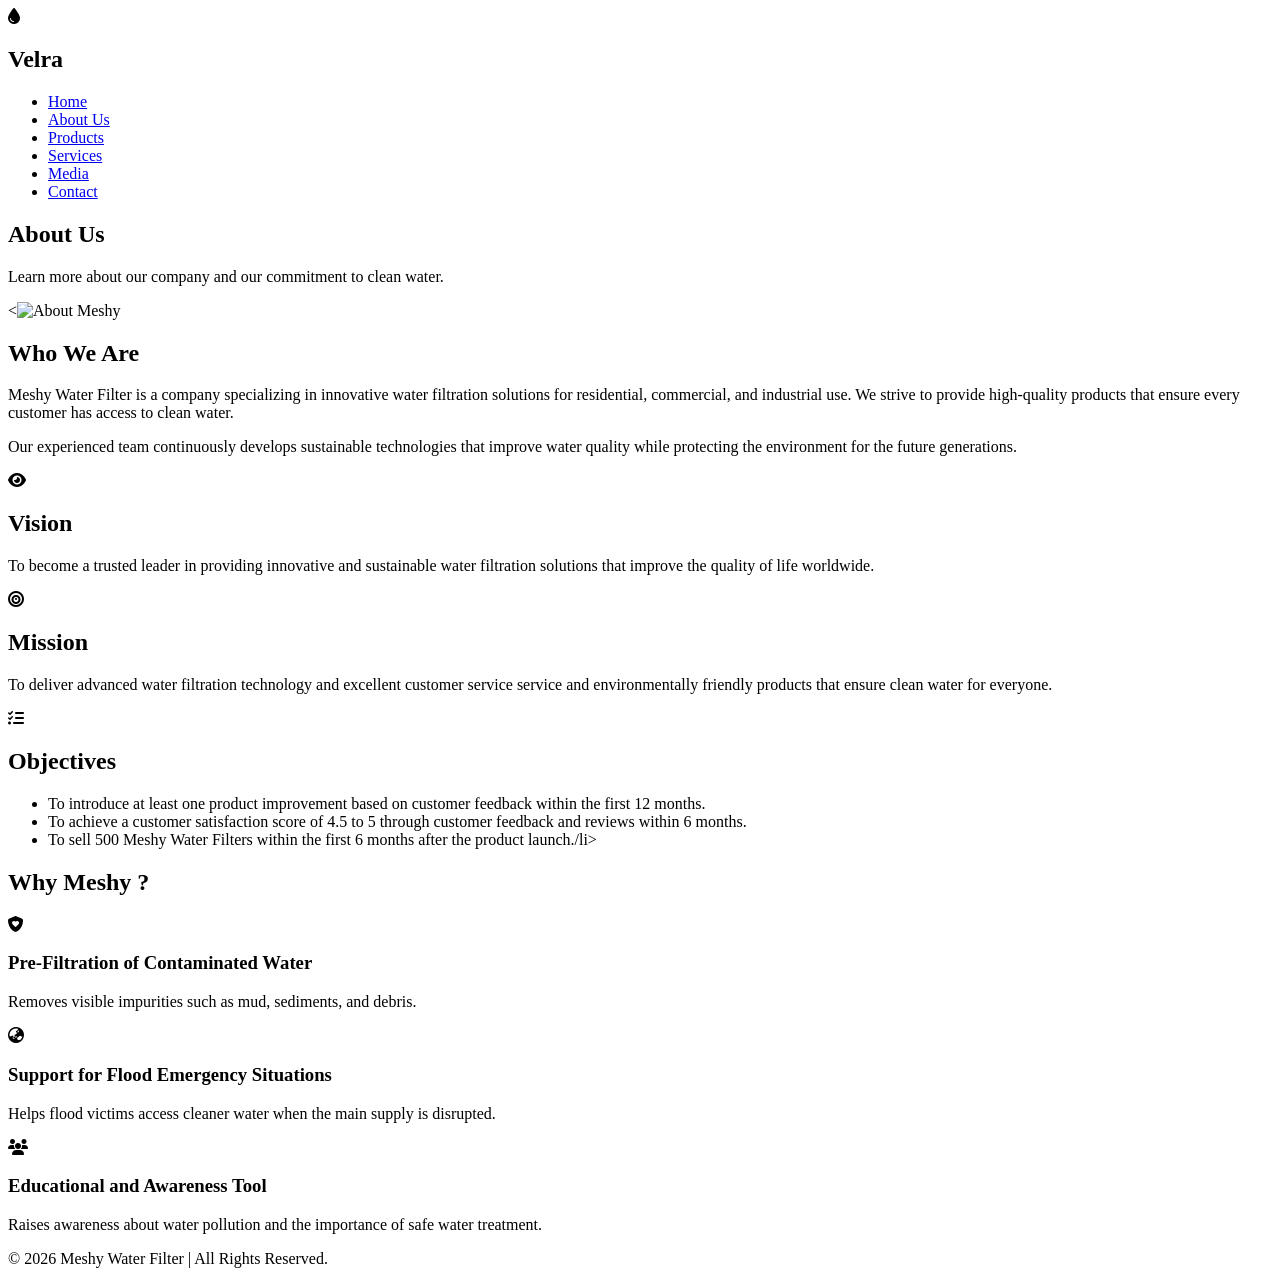
==== about.html @ 9e535a58 "Create about.html" ====
<!DOCTYPE html>
<html lang="en">

<head>

    <meta charset="UTF-8">
    <meta name="viewport" content="width=device-width, initial-scale=1.0">

    <title>About Us | Meshy Water Filter</title>

    <link rel="stylesheet" href="css/style.css">

    <link href="https://fonts.googleapis.com/css2?family=Poppins:wght@300;400;500;600;700&display=swap" rel="stylesheet">

    <link rel="stylesheet"
    href="https://cdnjs.cloudflare.com/ajax/libs/font-awesome/6.6.0/css/all.min.css">

</head>

<body>

<header>

<nav>

<div class="logo">

<i class="fa-solid fa-droplet"></i>

<h2>Velra</h2>

</div>

<ul>

<li><a href="index.html">Home</a></li>

<li><a class="active" href="about.html">About Us</a></li>

<li><a href="products.html">Products</a></li>

<li><a href="services.html">Services</a></li>

<li><a href="media.html">Media</a></li>

<li><a href="contact.html">Contact</a></li>

</ul>

</nav>

</header>

<section class="page-banner">

<h1>About Us</h1>

<p>Learn more about our company and our commitment to clean water.</p>

</section>

<section class="about-container">

<div class="about-image">

<<img src="images/poster_meshy.jpg" alt="About Meshy">

</div>

<div class="about-content">

<h2>Who We Are</h2>

<p>

Meshy Water Filter is a company specializing in innovative water
filtration solutions for residential, commercial, and industrial use.
We strive to provide high-quality products that ensure every customer
has access to clean water. 

</p>

<p>

Our experienced team continuously develops sustainable technologies
that improve water quality while protecting the environment for the future
generations.

</p>

</div>

</section>

<section class="mission-section">

<div class="mission-card">

<i class="fa-solid fa-eye"></i>

<h2>Vision</h2>

<p>

To become a trusted leader in providing innovative and sustainable
water filtration solutions that improve the quality of life worldwide.

</p>

</div>

<div class="mission-card">

<i class="fa-solid fa-bullseye"></i>

<h2>Mission</h2>

<p>

To deliver advanced water filtration technology and excellent customer service
service and environmentally friendly products that ensure clean water for everyone.

</p>

</div>

<div class="mission-card">

<i class="fa-solid fa-list-check"></i>

<h2>Objectives</h2>

<ul>

<li>To introduce at least one product improvement based on customer feedback within the first 12 months.</li>

<li>To achieve a customer satisfaction score of 4.5 to 5 through customer feedback and reviews within 6 months. 
</li>

<li>To sell 500 Meshy Water Filters within the first 6 months after the product launch./li>


</ul>

</div>

</section>

<section class="why-us">

<h2>Why Meshy ?</h2>

<div class="why-grid">

<div class="why-card">

<i class="fa-solid fa-shield-heart"></i>

<h3>Pre-Filtration of Contaminated Water
</h3>

<p>

Removes visible impurities such as mud, sediments, and debris.
</p>

</div>

<div class="why-card">

<i class="fa-solid fa-earth-asia"></i>

<h3>Support for Flood Emergency Situations
</h3>

<p>

Helps flood victims access cleaner water when the main supply is disrupted.

</p>

</div>

<div class="why-card">

<i class="fa-solid fa-users"></i>

<h3>Educational and Awareness Tool</h3>

<p>

Raises awareness about water pollution and the importance of safe water treatment.
</p>

</div>

</div>

</section>

<footer>

<p>

© 2026 Meshy Water Filter | All Rights Reserved.

</p>

</footer>

</body>

</html>
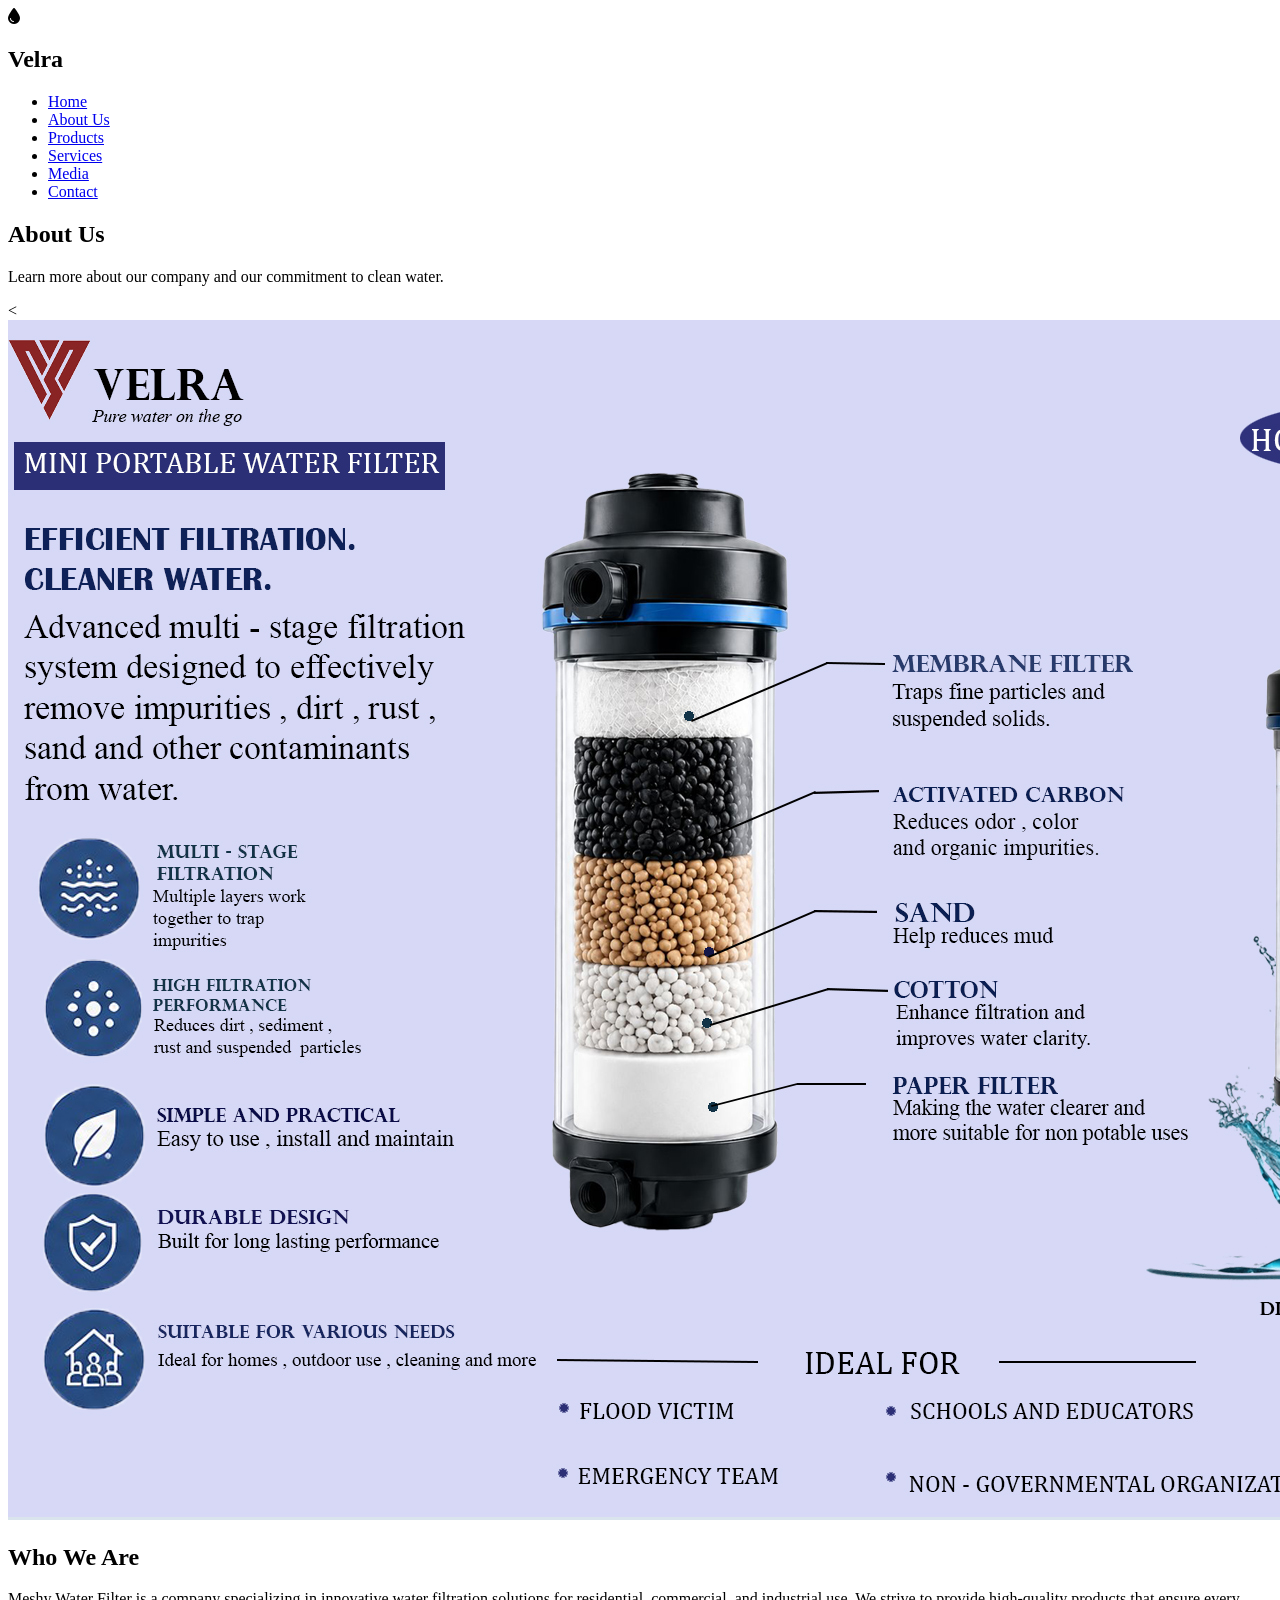
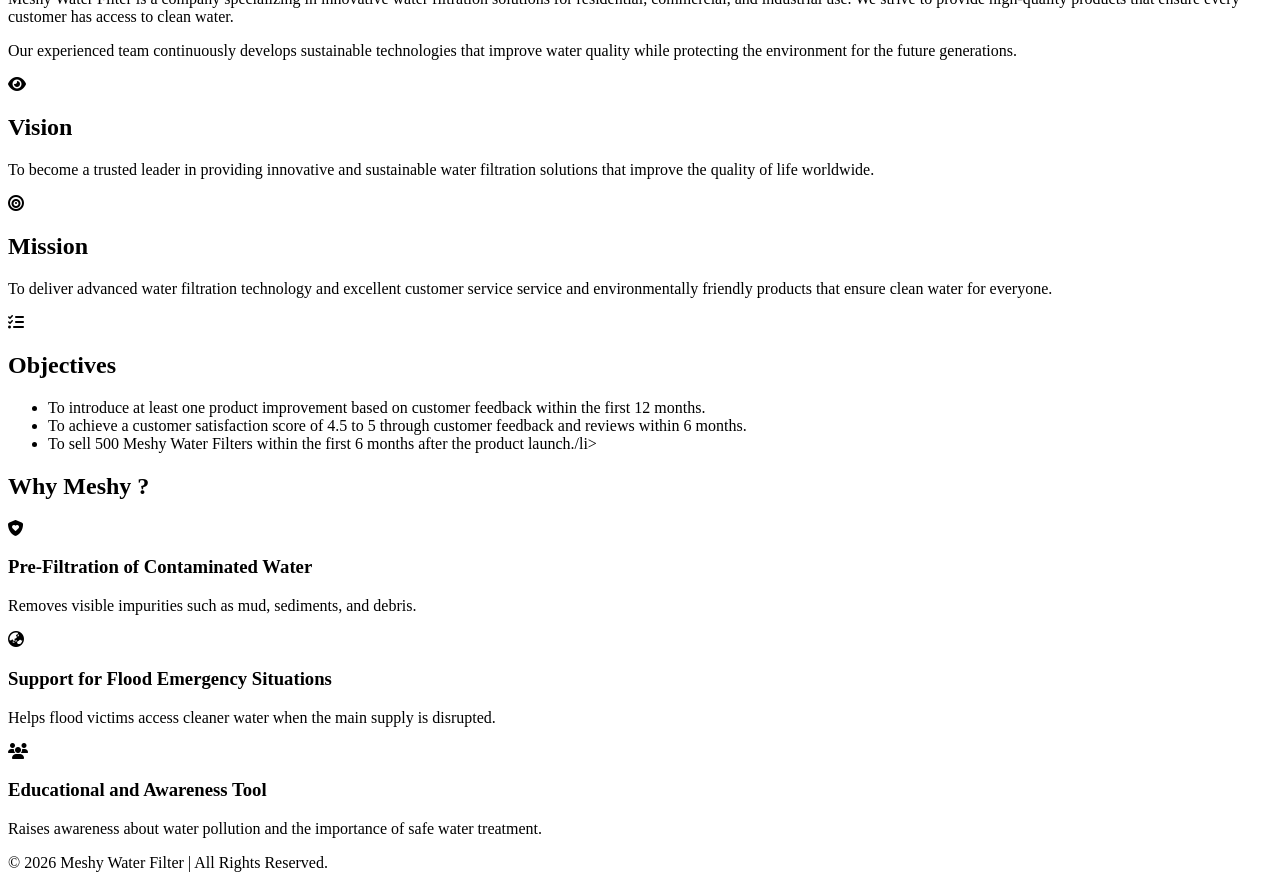
==== commit fbb2190e: "Update about.html" ====
--- a/about.html
+++ b/about.html
@@ -63,7 +63,7 @@
 
 <div class="about-image">
 
-<<img src="images/poster_meshy.jpg" alt="About Meshy">
+<<img src="poster_meshy.jpg.jpeg" alt="About Meshy">
 
 </div>
 
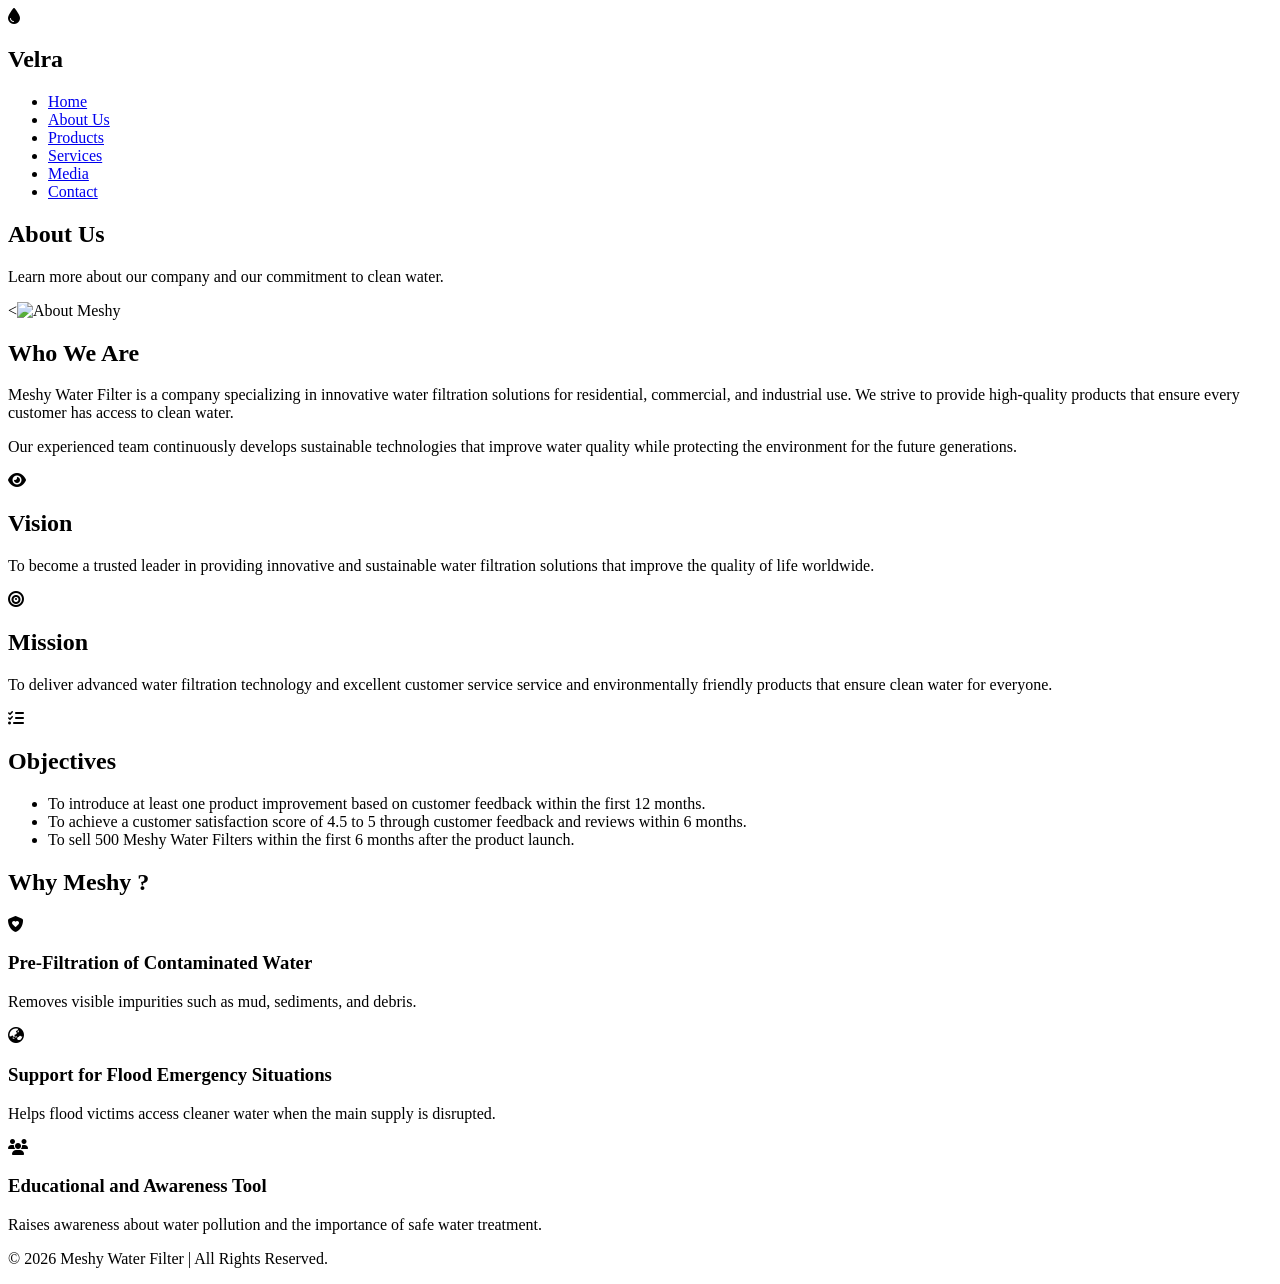
==== commit 9e4c418c: "Update about.html" ====
--- a/about.html
+++ b/about.html
@@ -63,7 +63,7 @@
 
 <div class="about-image">
 
-<<img src="poster_meshy.jpg.jpeg" alt="About Meshy">
+<<img src="poster_meshy.jpeg" alt="About Meshy">
 
 </div>
 
@@ -137,7 +137,7 @@
 <li>To achieve a customer satisfaction score of 4.5 to 5 through customer feedback and reviews within 6 months. 
 </li>
 
-<li>To sell 500 Meshy Water Filters within the first 6 months after the product launch./li>
+<li>To sell 500 Meshy Water Filters within the first 6 months after the product launch.</li>
 
 
 </ul>
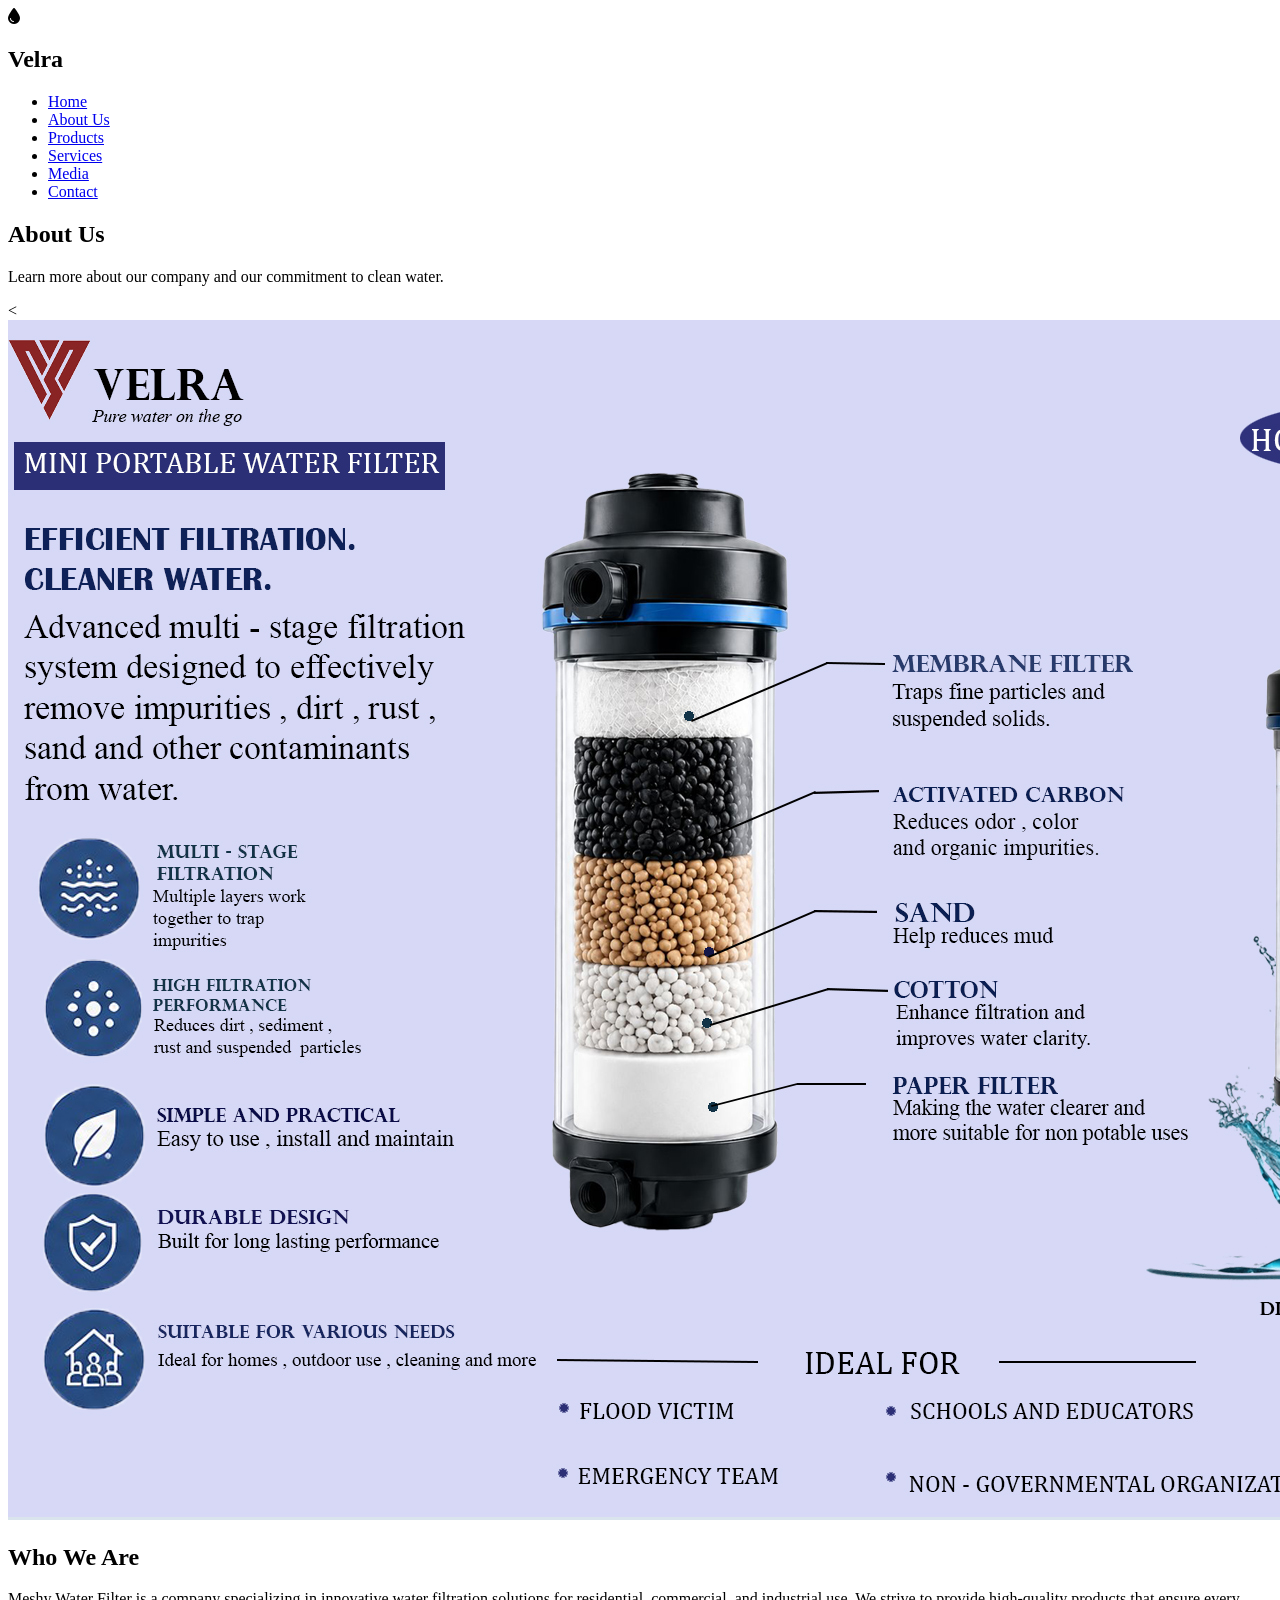
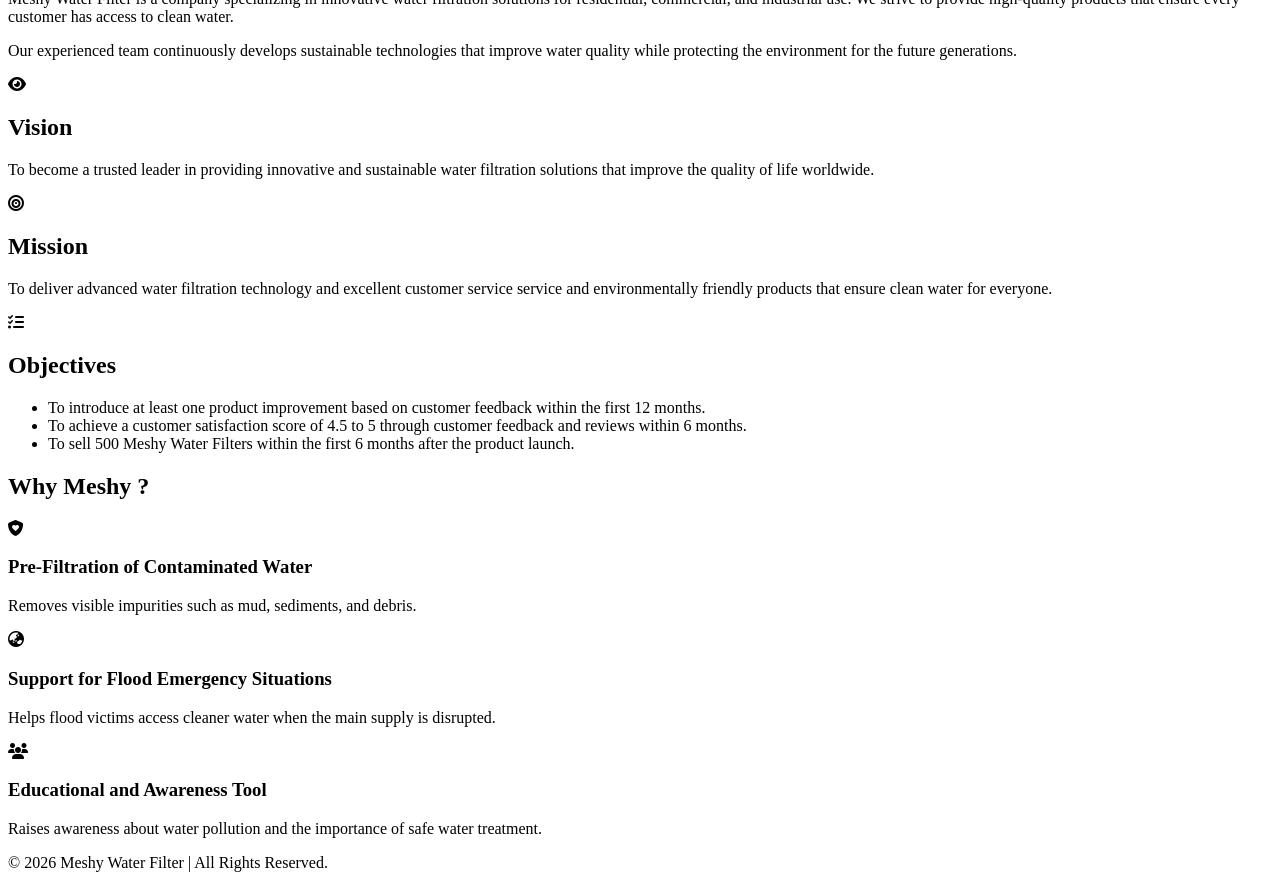
==== commit 182c022f: "Update about.html" ====
--- a/about.html
+++ b/about.html
@@ -63,7 +63,7 @@
 
 <div class="about-image">
 
-<<img src="poster_meshy.jpeg" alt="About Meshy">
+<<img src="poster_meshy.jpeg" alt="About Meshy"
 
 </div>
 
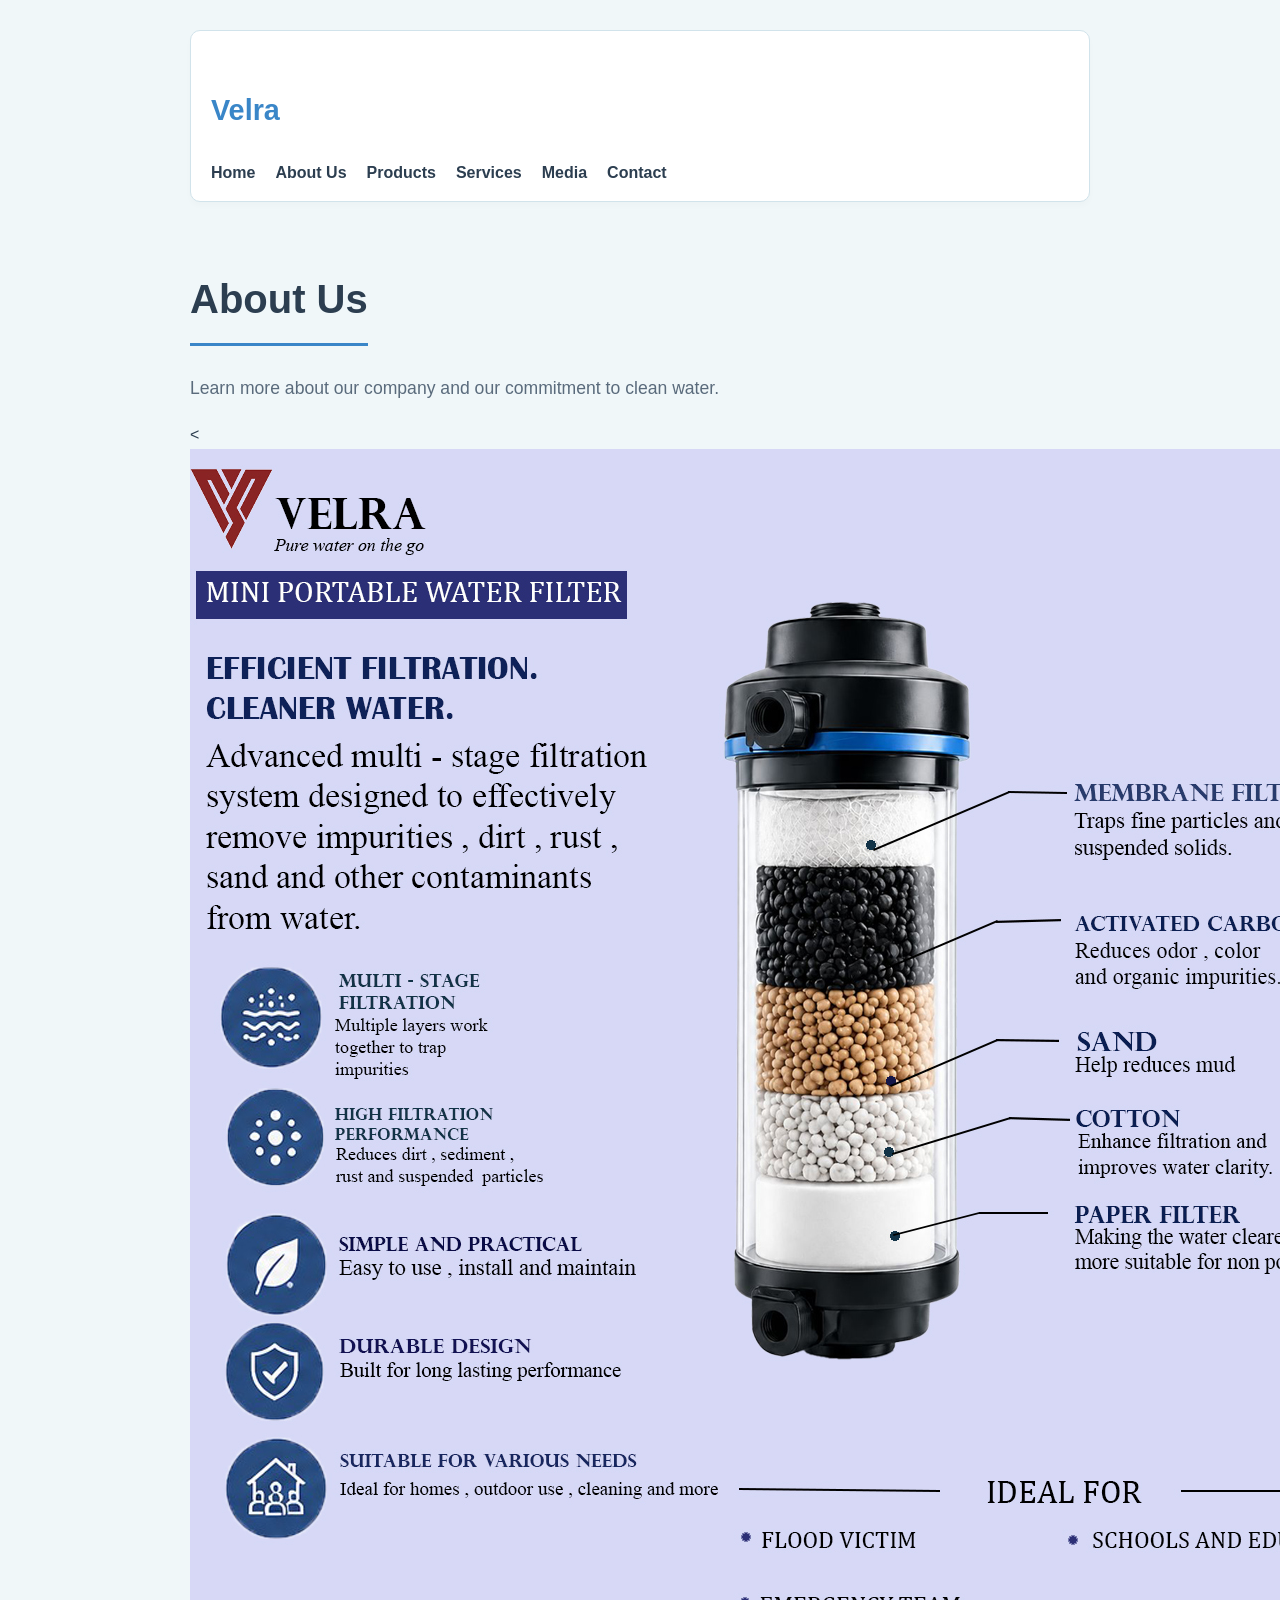
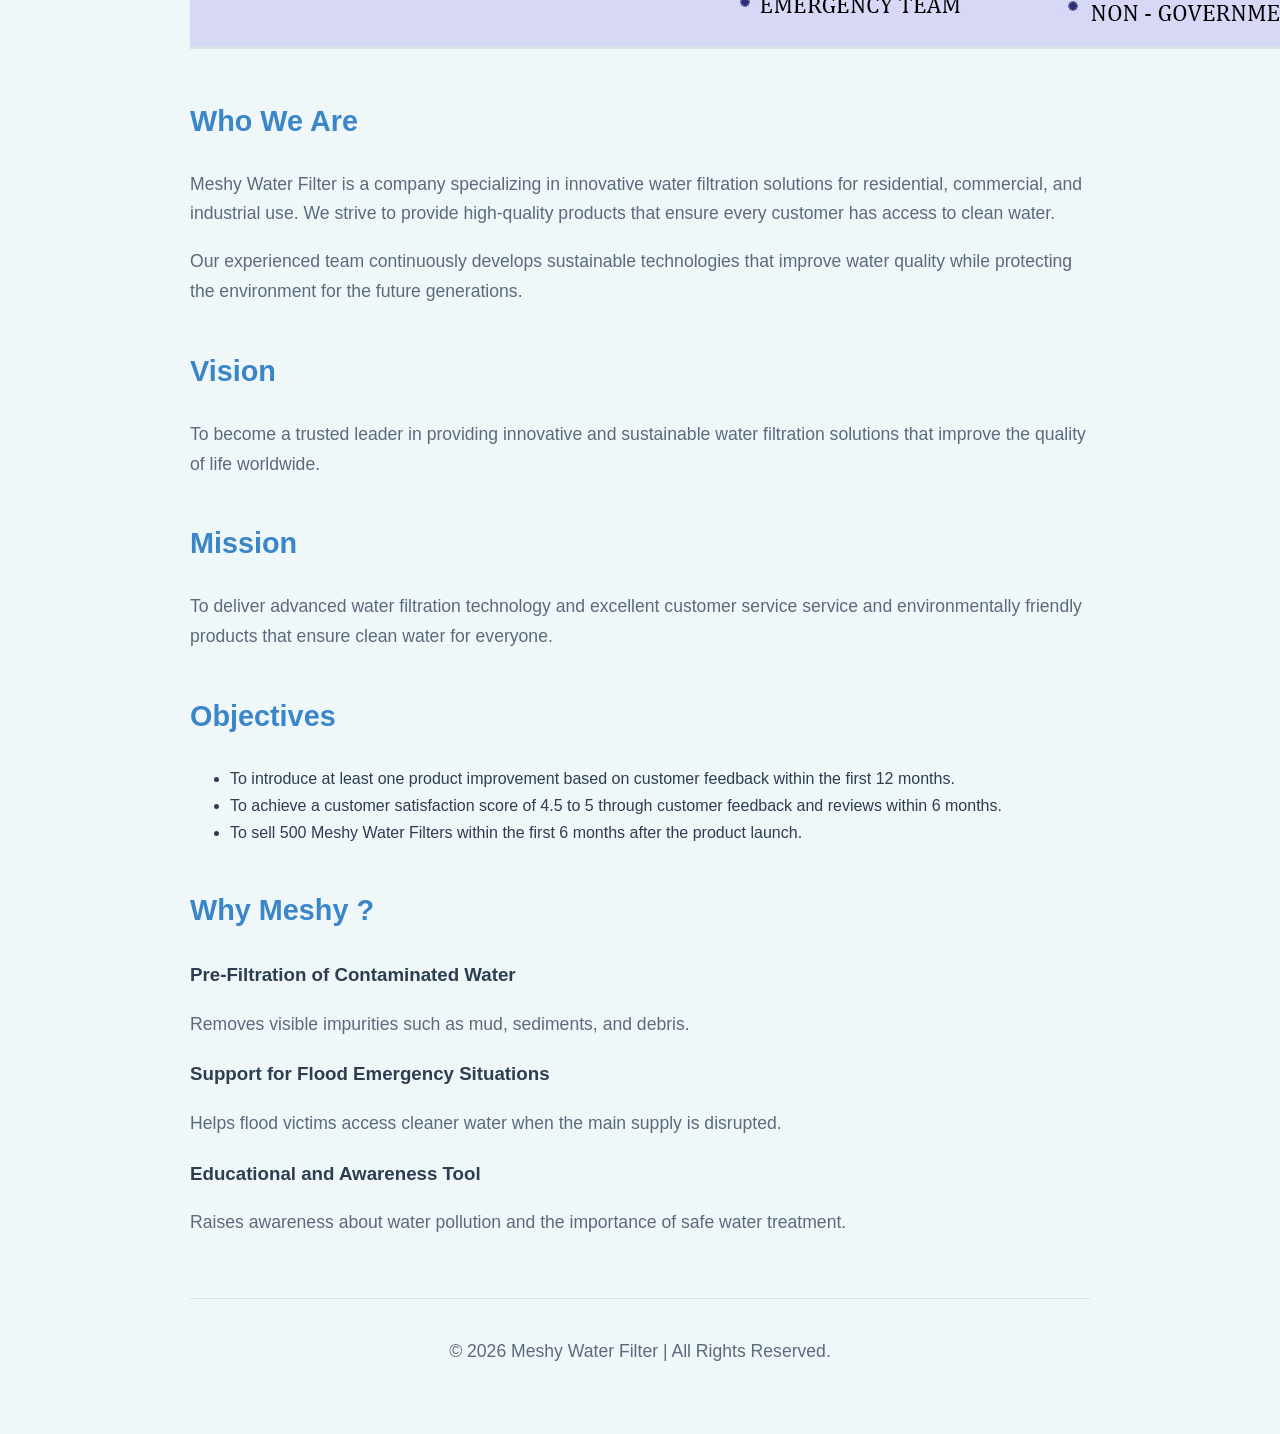
==== commit 9317fcec: "Update about.html" ====
--- a/about.html
+++ b/about.html
@@ -8,13 +8,8 @@
 
     <title>About Us | Meshy Water Filter</title>
 
-    <link rel="stylesheet" href="css/style.css">
-
-    <link href="https://fonts.googleapis.com/css2?family=Poppins:wght@300;400;500;600;700&display=swap" rel="stylesheet">
-
-    <link rel="stylesheet"
-    href="https://cdnjs.cloudflare.com/ajax/libs/font-awesome/6.6.0/css/all.min.css">
-
+<link rel="stylesheet" href="style.css?v=1.1">
+    
 </head>
 
 <body>
--- a/style.css
+++ b/style.css
@@ -0,0 +1,149 @@
+/* ==========================================
+   PALET WARNA PASTEL - MESHY WATER FILTER
+   ========================================== */
+:root {
+    --bg-main: #f0f7f9;         /* Biru pastel lembut (Background utama) */
+    --bg-card: #ffffff;         /* Putih bersih (Untuk kotak/seksyen) */
+    --text-main: #2c3e50;       /* Biru gelap/Charcoal (Teks utama - sangat jelas) */
+    --text-muted: #5a6b7c;      /* Kelabu gelap (Teks sekunder/penerangan) */
+    --primary-color: #3a86c8;   /* Biru ocean pastel (Untuk pautan & butang) */
+    --primary-hover: #2a6fa8;   /* Biru gelap sedikit (Kesan apabila tetikus lalu) */
+    --border-color: #d1e3eb;    /* Garisan pemisah pastel lembut */
+}
+
+/* Base Reset & Typography */
+body {
+    font-family: 'Segoe UI', Tahoma, Geneva, Verdana, sans-serif;
+    background-color: var(--bg-main);
+    color: var(--text-main);
+    line-height: 1.7;
+    margin: 0;
+    padding: 0;
+}
+
+/* Container & Layout */
+.container, body {
+    max-width: 900px;
+    margin: 0 auto;
+    padding: 30px 20px;
+}
+
+/* Header & Typography Styles */
+h1, h2, h3 {
+    color: var(--text-main);
+    font-weight: 700;
+}
+
+h1 {
+    font-size: 2.5rem;
+    margin-bottom: 10px;
+    border-bottom: 3px solid var(--primary-color);
+    padding-bottom: 10px;
+    display: inline-block;
+}
+
+h2 {
+    font-size: 1.8rem;
+    margin-top: 40px;
+    color: var(--primary-color);
+}
+
+p {
+    font-size: 1.1rem;
+    color: var(--text-muted);
+}
+
+/* Navigation Menu */
+nav {
+    background-color: var(--bg-card);
+    padding: 15px 20px;
+    border-radius: 10px;
+    box-shadow: 0 4px 6px rgba(0, 0, 0, 0.02);
+    margin-bottom: 30px;
+    border: 1px solid var(--border-color);
+}
+
+nav ul {
+    list-style-type: none;
+    padding: 0;
+    margin: 0;
+    display: flex;
+    flex-wrap: wrap;
+    gap: 20px;
+}
+
+nav ul li a {
+    text-decoration: none;
+    color: var(--text-main);
+    font-weight: 600;
+    transition: color 0.3s ease;
+}
+
+nav ul li a:hover {
+    color: var(--primary-color);
+}
+
+/* Horizontal Rule (Garis Pemisah) */
+hr {
+    border: 0;
+    height: 1px;
+    background: var(--border-color);
+    margin: 40px 0;
+}
+
+/* Media, Video, and Maps Containers */
+iframe, video {
+    border-radius: 12px;
+    box-shadow: 0 8px 16px rgba(0, 0, 0, 0.05);
+    border: 1px solid var(--border-color);
+    background-color: var(--bg-card);
+}
+
+/* Form Styles (Untuk halaman Contact Us) */
+input[type="text"], 
+input[type="email"], 
+textarea {
+    width: 100%;
+    padding: 12px;
+    margin: 10px 0 20px 0;
+    border: 1px solid var(--border-color);
+    border-radius: 8px;
+    background-color: var(--bg-card);
+    color: var(--text-main);
+    font-size: 1rem;
+    box-sizing: border-box;
+    transition: border-color 0.3s ease;
+}
+
+input:focus, textarea:focus {
+    outline: none;
+    border-color: var(--primary-color);
+    box-shadow: 0 0 0 3px rgba(58, 134, 200, 0.1);
+}
+
+/* Button Styles */
+button, input[type="submit"], [style*="background-color"] {
+    background-color: var(--primary-color) !important;
+    color: #ffffff !important;
+    border: none;
+    padding: 12px 24px;
+    font-size: 1rem;
+    font-weight: 600;
+    border-radius: 8px;
+    cursor: pointer;
+    transition: background-color 0.3s ease, transform 0.1s ease;
+}
+
+button:hover, input[type="submit"]:hover {
+    background-color: var(--primary-hover) !important;
+}
+
+/* Footer */
+footer {
+    text-align: center;
+    margin-top: 60px;
+    padding: 20px 0;
+    font-size: 0.9rem;
+    color: var(--text-muted);
+    border-top: 1px solid var(--border-color);
+}
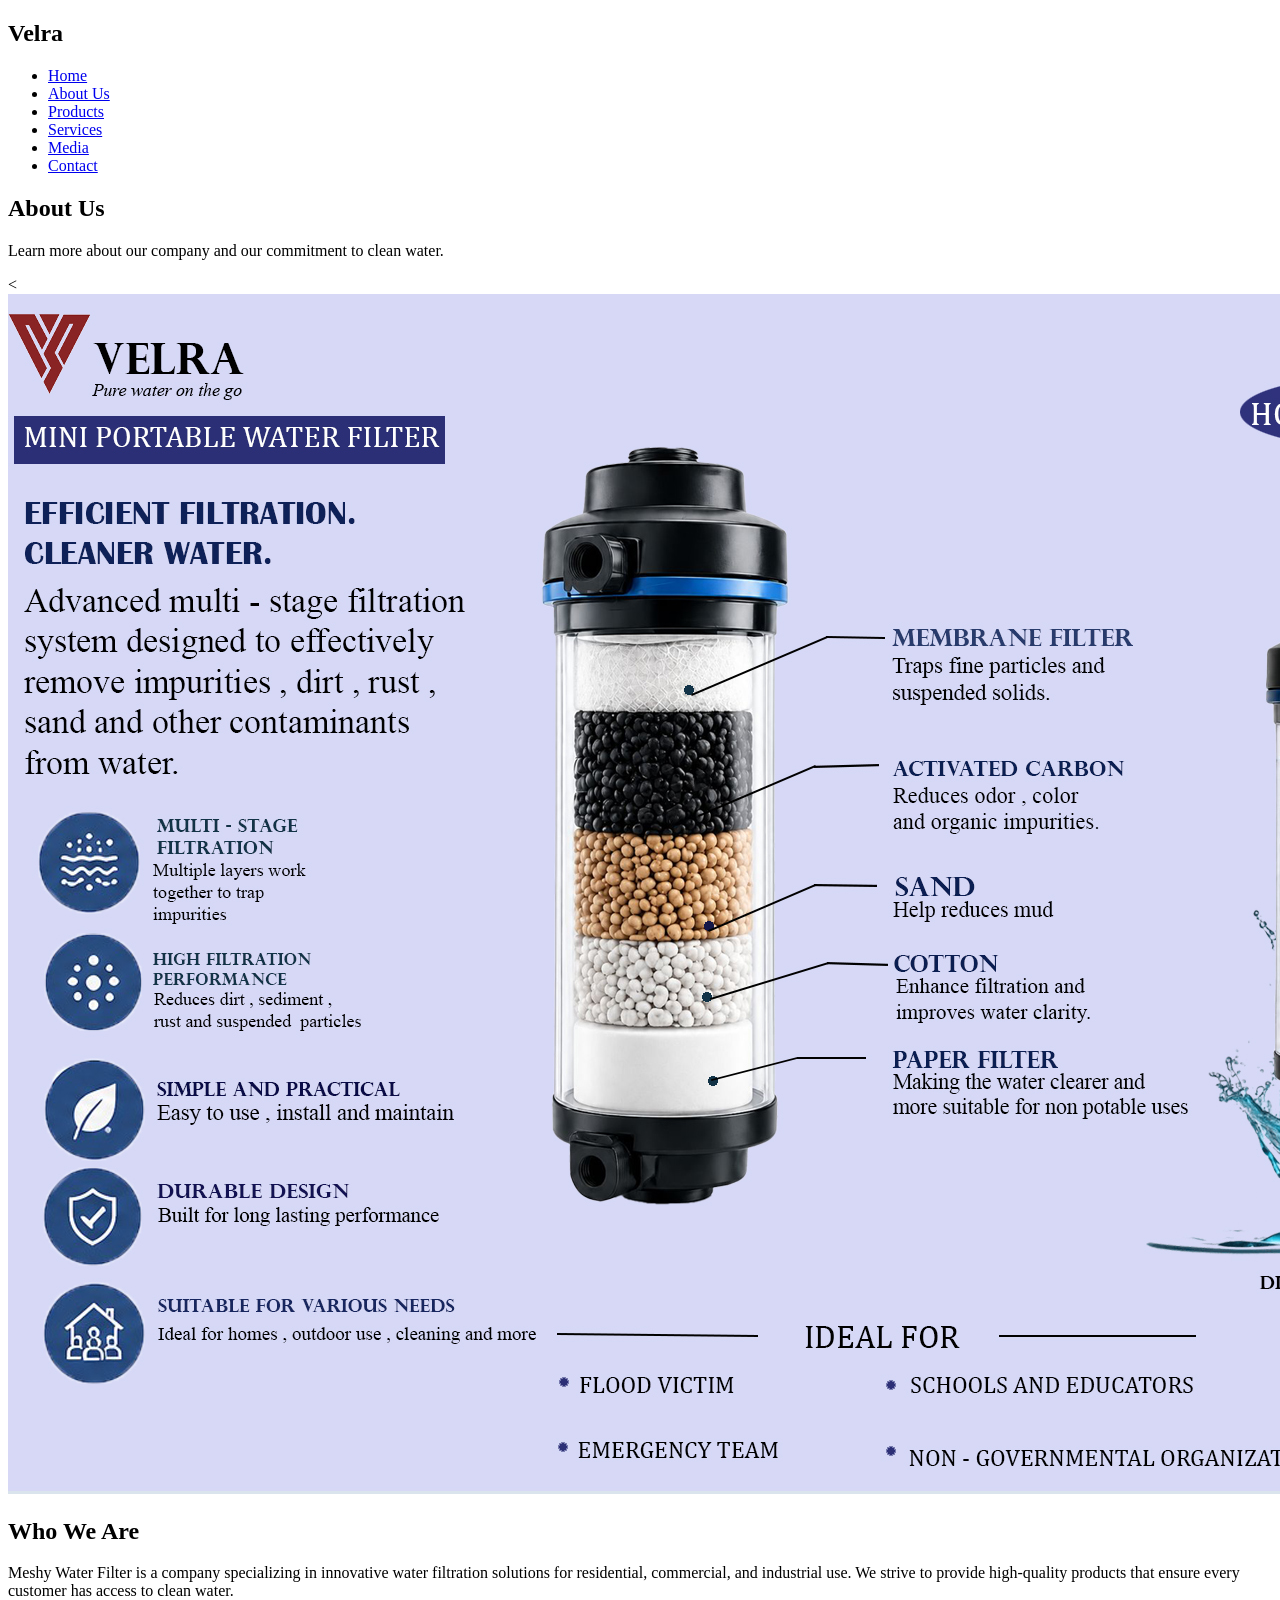
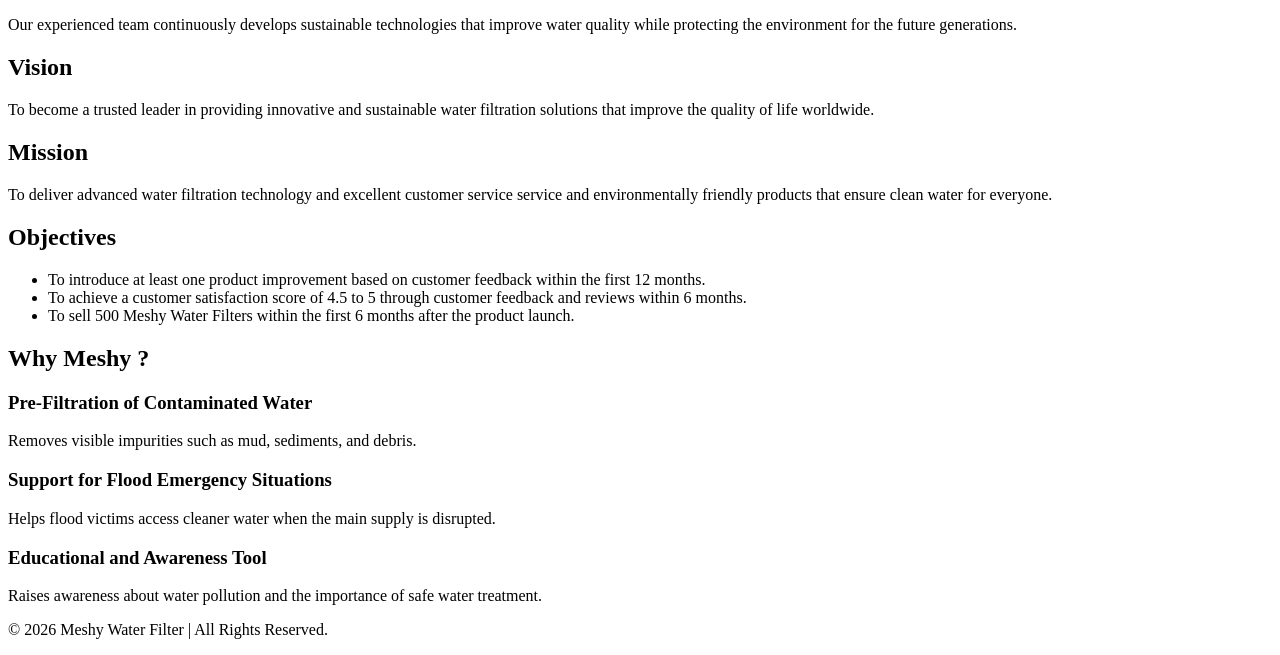
==== commit f93861bd: "Update about.html" ====
--- a/about.html
+++ b/about.html
@@ -8,7 +8,7 @@
 
     <title>About Us | Meshy Water Filter</title>
 
-<link rel="stylesheet" href="style.css?v=1.1">
+<l<link rel="stylesheet" href="style.css">
     
 </head>
 
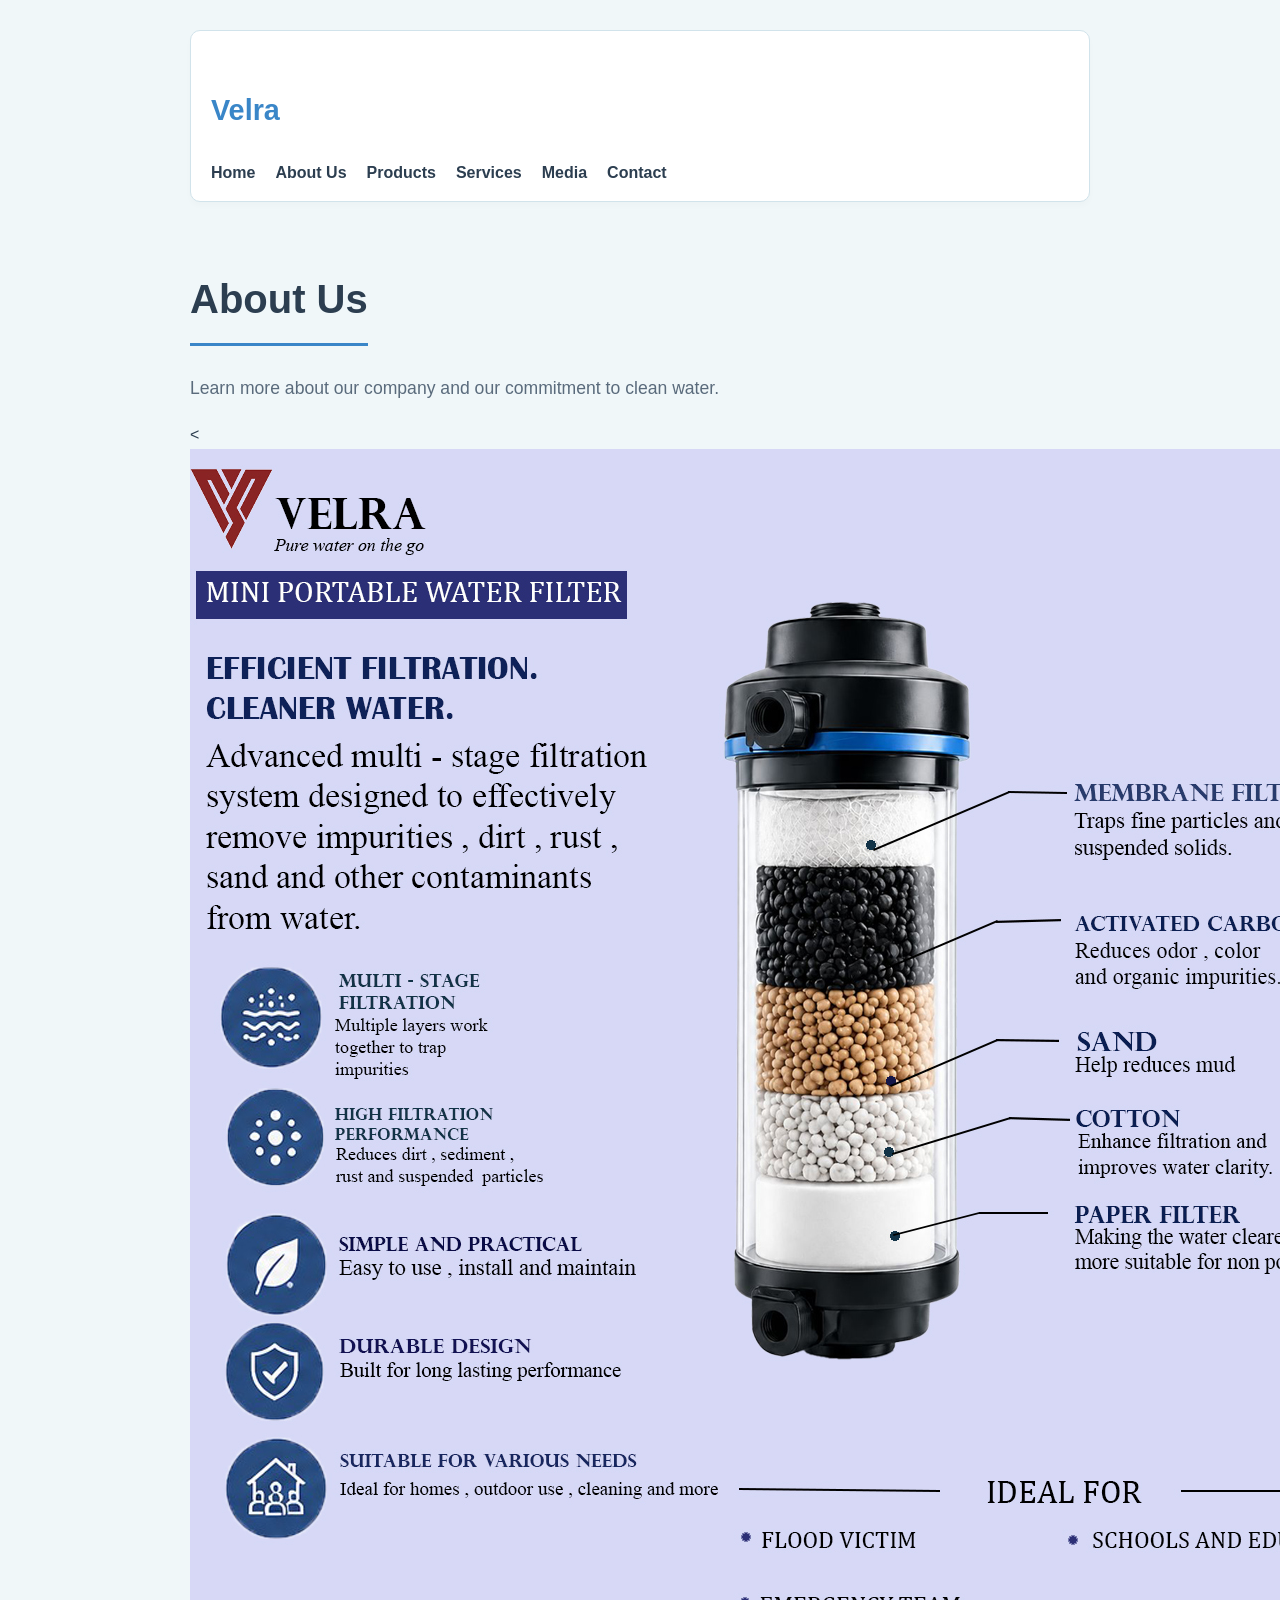
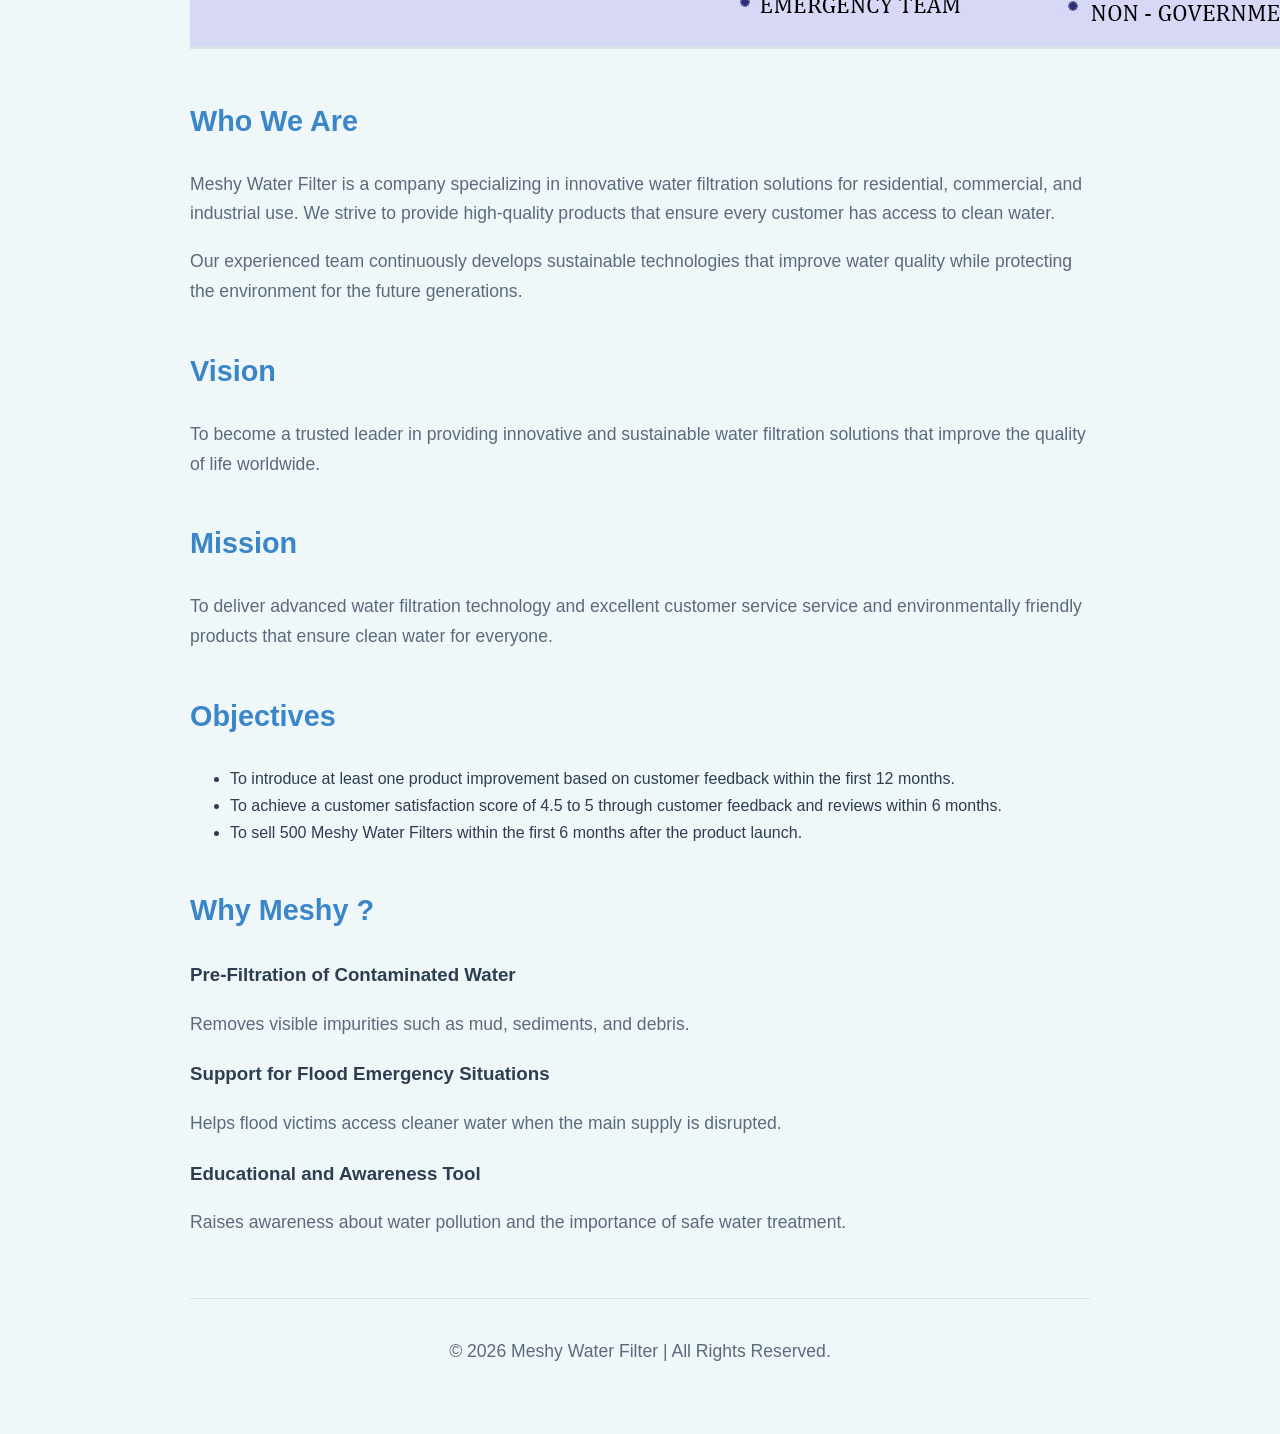
==== commit 3ede3eea: "Update about.html" ====
--- a/about.html
+++ b/about.html
@@ -8,7 +8,7 @@
 
     <title>About Us | Meshy Water Filter</title>
 
-<l<link rel="stylesheet" href="style.css">
+<link rel="stylesheet" href="style.css">
     
 </head>
 
